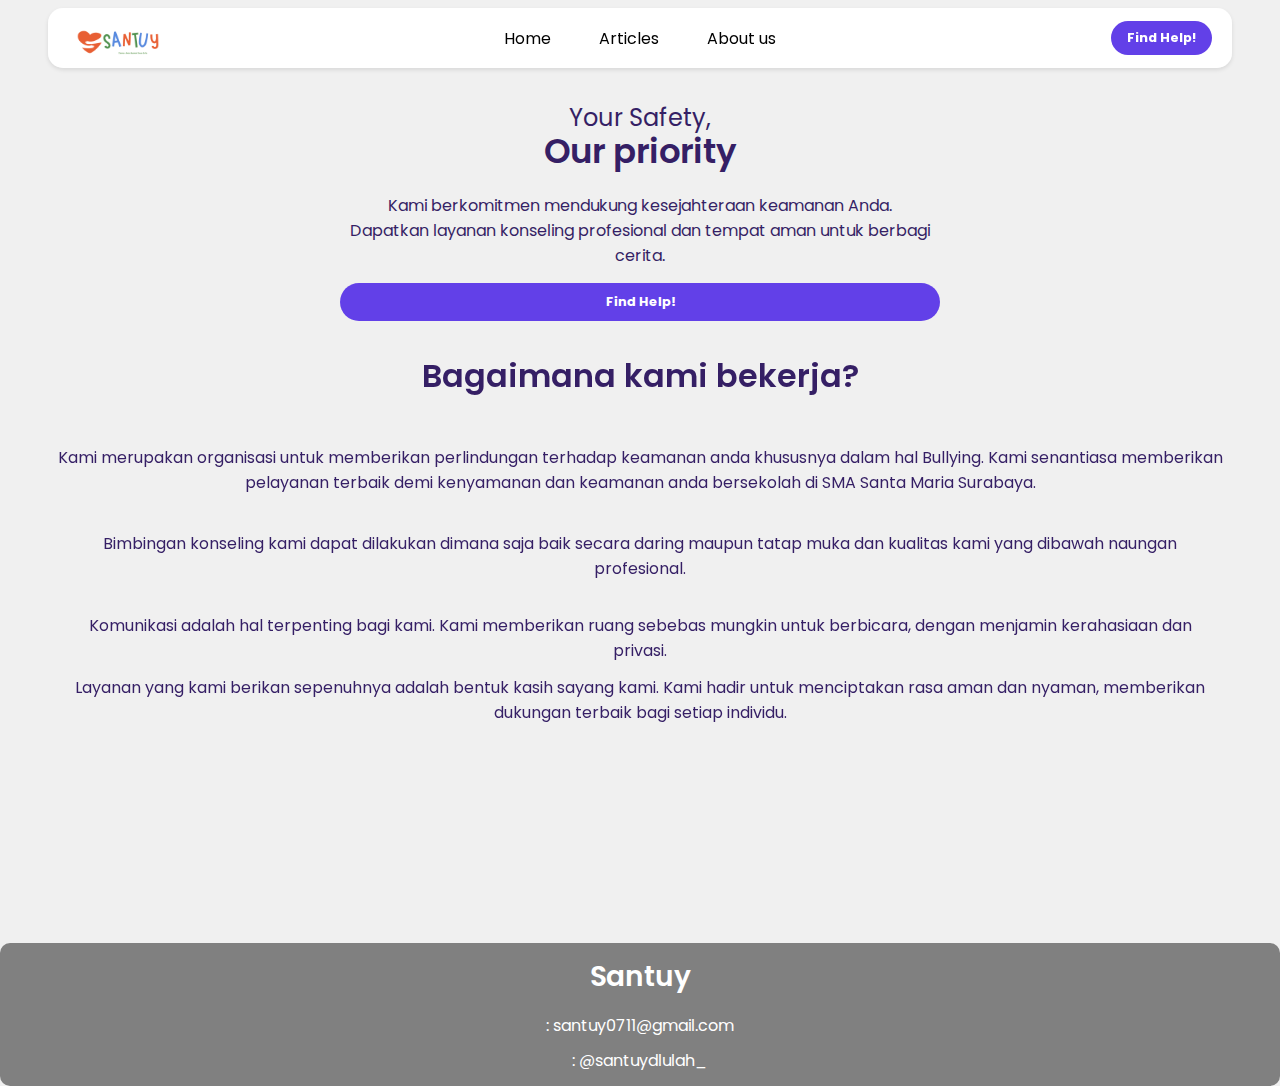
==== index.html @ e02332b7 "Add files via upload" ====
<!DOCTYPE html>
<html lang="en">
<head>
    <meta charset="UTF-8">
    <meta name="viewport" content="width=device-width, initial-scale=1.0">
    <link rel="stylesheet" href="https://cdnjs.cloudflare.com/ajax/libs/font-awesome/6.5.2/css/all.min.css" integrity="sha512-SnH5WK+bZxgPHs44uWIX+LLJAJ9/2PkPKZ5QiAj6Ta86w+fsb2TkcmfRyVX3pBnMFcV7oQPJkl9QevSCWr3W6A==" crossorigin="anonymous" referrerpolicy="no-referrer" />
    <title>Santuy</title>
    <link rel="stylesheet" href="https://unpkg.com/aos@next/dist/aos.css" />
    <link rel="stylesheet" href="index.css">
</head>
<body>
    <header>
        <div class="navbar">
            <div class="logo">
                <img src="image.png" alt="">
            </div>
            <ul class="links">
                <li><a href="index.html">Home</a></li>
                <li><a href="artikel.html">Articles</a></li>
                <li><a href="aboutus.html">About us</a></li>
            </ul>
            <a href="https://wa.me/6285646301819" class="findhelp">Find Help!</a>
            <div class="togglebtn">
                <i class="fa-solid fa-bars"></i>
            </div>
        </div>

        <div class="dropdown_menu">
                <li><a href="index.html">Home</a></li>
                <li><a href="artikel.html">Articles</a></li>
                <li><a href="aboutus.html">About us</a></li>
                <li><a href="https://wa.me/6285646301819" class="findhelp">Find Help!</a></li>
        </div>
    </header>
    <section>
        <div class="wrapper">
            <div class="opening">
                <p class="open1">Your Safety,</p>
                <p class="open2">Our priority</p>
            </div>
            <div class="desk">
                <p class="desk1">Kami berkomitmen mendukung kesejahteraan keamanan Anda. Dapatkan layanan konseling profesional dan tempat aman untuk berbagi cerita.</p>
                <a href="https://wa.me/6285646301819" class="tomboldesk">Find Help!</a>
            </div>
        </div>
        <div class="container">
            <div class="text0" data-aos="fade-right">
                <div class="text1">Bagaimana kami bekerja?</div>
                <i class="fa-solid fa-shield-halved"></i>
                <div class="penjelasan">
                    <p>Kami merupakan organisasi untuk memberikan perlindungan terhadap keamanan anda khususnya dalam hal Bullying. Kami senantiasa memberikan pelayanan terbaik demi kenyamanan dan keamanan anda bersekolah di SMA Santa Maria Surabaya.</p>
                </div>
            </div>
            <div class="text" data-aos="fade-left">
                <i class="fa-solid fa-notes-medical"></i>
                <div class="text2">
                    <p>
                        Bimbingan konseling kami dapat dilakukan dimana saja baik secara daring maupun tatap muka dan kualitas kami yang dibawah naungan profesional.
                    </p>
                </div>
                <div class="text3" data-aos="fade-right">
                    <i class="fa-solid fa-comments"></i>
                    <p>Komunikasi adalah hal terpenting bagi kami. Kami memberikan ruang sebebas mungkin untuk berbicara, dengan menjamin kerahasiaan dan privasi.</p>
                </div>
                <div class="text4" data-aos="fade-left">
                    <i class="fa-solid fa-heart"></i>
                    <p>Layanan yang kami berikan sepenuhnya adalah bentuk kasih sayang kami. Kami hadir untuk menciptakan rasa aman dan nyaman, memberikan dukungan terbaik bagi setiap individu.</p>
                </div>
                <div class="text5" data-aos="fade-right">
                    <i class="fa-solid fa-receipt"></i>
                    <p>Kami juga berkomitmen untuk memberikan solusi terbaik bagi setiap permasalahan atau keresahan yang dirasakan, sehingga setiap individu merasa didukung dan dihargai.</p>
                </div>
                <div class="text6" data-aos="fade-left">
                    <i class="fa-solid fa-hand-holding-heart"></i>
                    <p>Mari bergabung dengan kami dan rasakan layanan konseling yang penuh kasih, aman, dan nyaman. Jangan ragu untuk memanfaatkan jasa kami dan temukan solusi terbaik untuk hati anda yang resah <i class="fa-solid fa-face-smile-wink"></i>.</p>
                </div>
            </div>
        </div>
    </section>
    <footer>
        <div class="box">
            <div class="penutup">Santuy</div>
            <div class="sosmed">
                <div class="email">
                    <p><i class="fa-regular fa-envelope"></i> : santuy0711@gmail.com</p>
                </div>
                <div class="instagram">
                    <p><i class="fa-brands fa-instagram"></i> : @santuydlulah_</p>
                </div>
            </div>
        </div>
    </footer>
    <script src="index.js"></script>
    <script src="https://unpkg.com/aos@next/dist/aos.js"></script>
    <script>
      AOS.init({
        offset: 300,
        duration: 1000,
        easing: 'ease-in-out',
        once: true
      });
    </script>
</body>
</html>
---- index.css ----
@import url('https://fonts.googleapis.com/css2?family=Poppins:ital,wght@0,100;0,200;0,300;0,400;0,500;0,600;0,700;0,800;0,900;1,100;1,200;1,300;1,400;1,500;1,600;1,700;1,800;1,900&display=swap');

* {
    margin: 0;
    padding: 0;
    box-sizing: border-box;
    font-family: 'Poppins', sans-serif;
}

body {
    height: 100vh;
    background-color: #f0f0f0;
}

li {
    list-style: none;
}

.judul {
    font-size: 2.3rem;
    font-weight: 600;
}

a {
    text-decoration: none;
    color: black;
    font-size: 1rem;
}

a:hover {
    color: #351F65;
}

header {
    position: fixed;
    padding: 0 3rem;
    left: 0;
    width: 100%;
    z-index: 1000;
}

.navbar .logo img {
    position: relative;
    top: 7px;
    width: 100px;
    margin: 7px 0;
}

.navbar {
    width: 100%;
    height: 60px;
    max-width: 1200px;
    margin: 0 auto;
    display: flex;
    align-items: center;
    justify-content: space-between;
    background: rgba(255, 255, 255, 0.95); 
    box-shadow: 0 2px 4px rgba(0, 0, 0, 0.1); 
    padding: 0 20px;
    border-radius: 15px;

}

.navbar .judul a {
    font-size: 1.5rem;
    font-weight: bold;
}

.navbar .links {
    display: flex;
    gap: 3rem;
}

.navbar .togglebtn {
    color: black;
    font-size: 1.5rem;
    cursor: pointer;
    display: none;
}

.findhelp {
    background-color: #6240E8;
    color: #fff;
    padding: 0.5rem 1rem;
    border: none;
    outline: none;
    border-radius: 30px;
    font-size: 0.8rem;
    font-weight: bold;
    cursor: pointer;
    transition: scale 0.2 ease;
}

.findhelp:hover {
    scale: 1.05;
    color: #fff;
}

.findhelp:active {
    scale: 0.95;
}

.dropdown_menu {
    display: none;
    position: absolute;
    right: 1rem;
    top: 63px;
    height: 0;
    width: 300px;
    background: rgba(255, 255, 255, 0.8);
    backdrop-filter: blur(15px);
    border-radius: 10px;
    overflow: hidden;
    transition: height 0.2s cubic-bezier(0.175, 0.885, 0.32, 1.275);
}

.dropdown_menu.open {
    height: 240px;
}

.dropdown_menu li {
    padding: 0.7rem;
    display: flex;
    align-items: center;
    justify-content: center;
}

.dropdown_menu .findhelp {
    width: 100%;
    display: flex;
    justify-content: center;
}

@media (max-width: 992px) {
    .navbar .links,
    .navbar .findhelp {
        display: none;
    }

    .navbar .togglebtn {
        display: block;
    }

    .dropdown_menu {
        display: block;
    }
}

@media (max-width: 576px) {
    .dropdown_menu {
        left: 2rem;
        width: unset;
    }
}

section {
    position: relative;
    top: 60px;
    text-align: center;
    justify-content: space-between;
    margin: 0.5rem;
    padding: 2rem;
    color: #351F65;
}

.container {
    overflow: hidden;
}

.open1 {
    font-size: 24px;
}

.open2 {
    line-height: 2rem;
    font-weight: 600;
    font-size: 34px;
}

.desk {
    text-align: left;
    margin: 1rem auto;
    max-width: 600px; 
}

.desk .desk1 {
    padding: 10px;
    margin-bottom: 5px; 
    text-align: center;
    font-size: 16px;
}

.tomboldesk {
    background-color: #6240E8;
    color: #fff;
    padding: 10px 20px; 
    border: none;
    outline: none;
    border-radius: 30px;
    font-size: 0.8rem;
    font-weight: bold;
    cursor: pointer;
    transition: transform 0.2s ease; 
    display: block; 
    margin: 0 auto; 
    text-align: center;
}

.tomboldesk:hover {
    transform: scale(1.05);
    color: #fff;
}

.tomboldesk:active {
    transform: scale(0.95);
}

.fa-shield-halved {
    font-size: 450%;
    position: relative;
    bottom: 20px;
}

.text0 .text1 {
    font-weight: 600;
    font-size: 32px;
    position: relative;
    bottom: 15px;
    margin: 20px;
    padding: 10px;
    color: #351F65;
}

.fa-notes-medical {
    font-size: 450%;
    position: relative;
    top: 20px;
}

.text .text2 {
    font-size: 16px 0px 0px;
    margin: 1rem;
    position: relative;
    top: 20px;
}

.text3 .fa-comments {
    font-size: 425%;
    position: relative;
    top: 30px;
}

.text3 p {
    font-size: 16px 0px 0px;
    margin: 2rem;
    position: relative;
    top: 20px;
}

.text4 .fa-heart{
    font-size: 425%;
    position: relative;
    top: 10px;
}

.text4 p{
    font-size: 16px 0px 0px;
    margin: 2rem;
}

.text5 .fa-receipt {
    font-size: 425%;
    position: relative;
    top: 10px;
}

.text5 p {
    font-size: 16px 0px 0px;
    margin: 2rem;
}

.text6 .fa-hand-holding-heart {
    font-size: 425%;
    position: relative;
    top: 10px;
}

.text6 p {
    font-size: 16px 0px 0px;
    margin: 2rem;
}

.box {
    background-color: gray; 
    padding: 0.8rem; 
    border-radius: 10px; 
    margin-top: 50px;
    color: white; 
    text-align: center; 
}

.box .penutup {
    font-size: 28px;
    font-weight: 600;
    margin-bottom: 15px; 
}

.box .sosmed {
    display: flex; 
    flex-direction: column; 
    gap: 10px; 
    align-items: center; 
    font-size: 1rem;
}

.box .sosmed div {
    display: flex;
    align-items: center;
    gap: 10px; 
}

.box .sosmed p {
    margin: 0; 
}
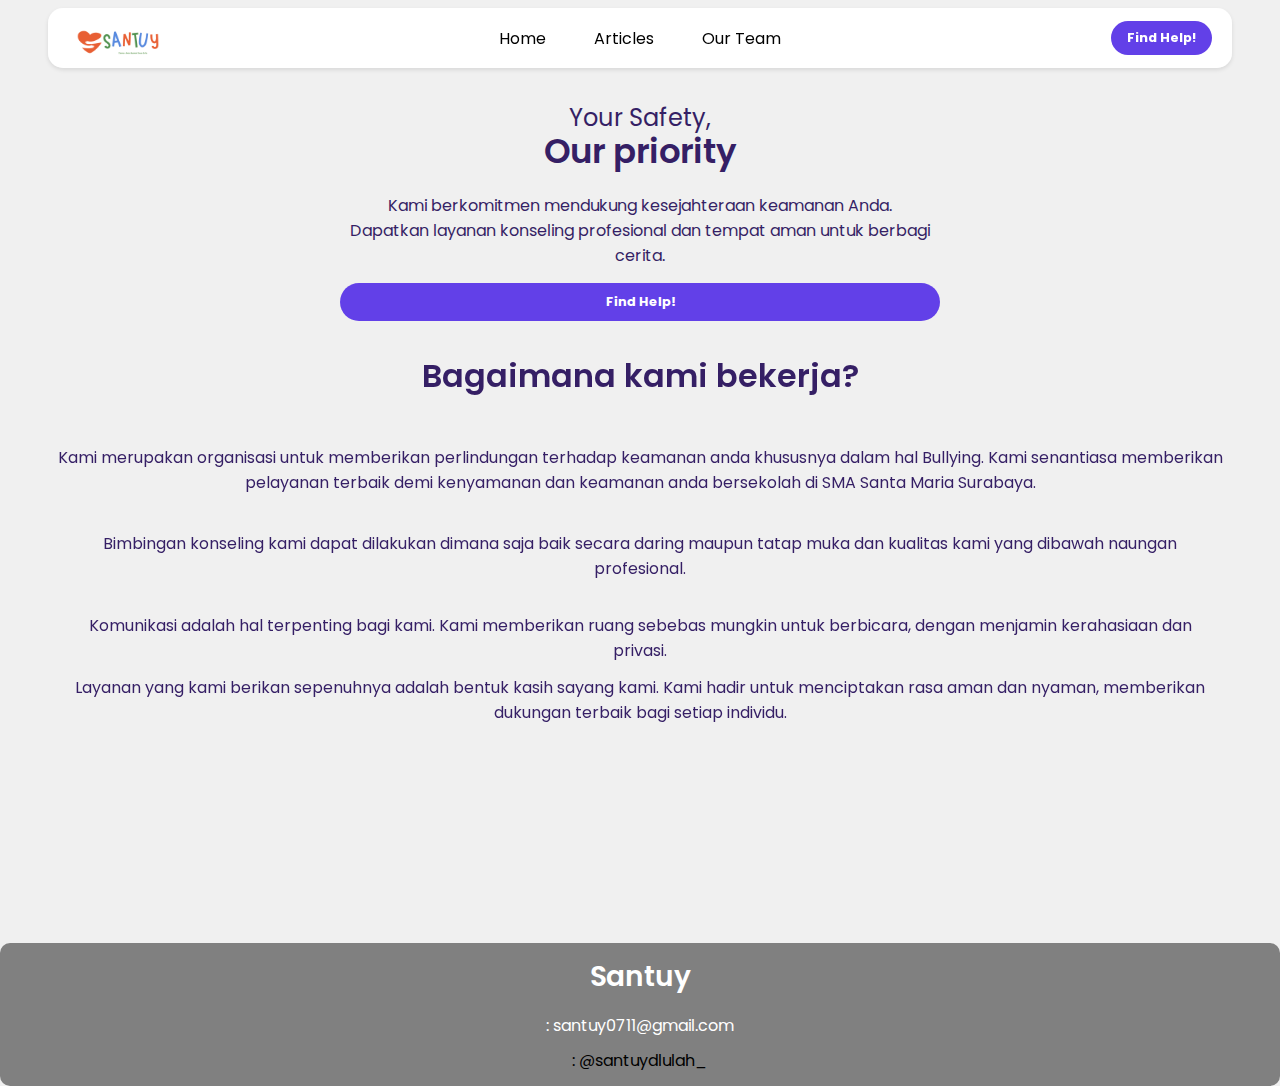
==== commit 7a780cac: "Add files via upload" ====
--- a/index.html
+++ b/index.html
@@ -17,7 +17,7 @@
             <ul class="links">
                 <li><a href="index.html">Home</a></li>
                 <li><a href="artikel.html">Articles</a></li>
-                <li><a href="aboutus.html">About us</a></li>
+                <li><a href="aboutus.html">Our Team</a></li>
             </ul>
             <a href="https://wa.me/6285646301819" class="findhelp">Find Help!</a>
             <div class="togglebtn">
@@ -28,7 +28,7 @@
         <div class="dropdown_menu">
                 <li><a href="index.html">Home</a></li>
                 <li><a href="artikel.html">Articles</a></li>
-                <li><a href="aboutus.html">About us</a></li>
+                <li><a href="aboutus.html">Our Team</a></li>
                 <li><a href="https://wa.me/6285646301819" class="findhelp">Find Help!</a></li>
         </div>
     </header>
@@ -85,7 +85,7 @@
                     <p><i class="fa-regular fa-envelope"></i> : santuy0711@gmail.com</p>
                 </div>
                 <div class="instagram">
-                    <p><i class="fa-brands fa-instagram"></i> : @santuydlulah_</p>
+                    <a href="https://www.instagram.com/sanmar.santuy/?utm_source=ig_web_button_share_sheet"><p><i class="fa-brands fa-instagram"></i> : @santuydlulah_</p></a>
                 </div>
             </div>
         </div>
--- a/index.css
+++ b/index.css
@@ -103,7 +103,7 @@
 .dropdown_menu {
     display: none;
     position: absolute;
-    right: 1rem;
+    right: 2rem;
     top: 63px;
     height: 0;
     width: 300px;
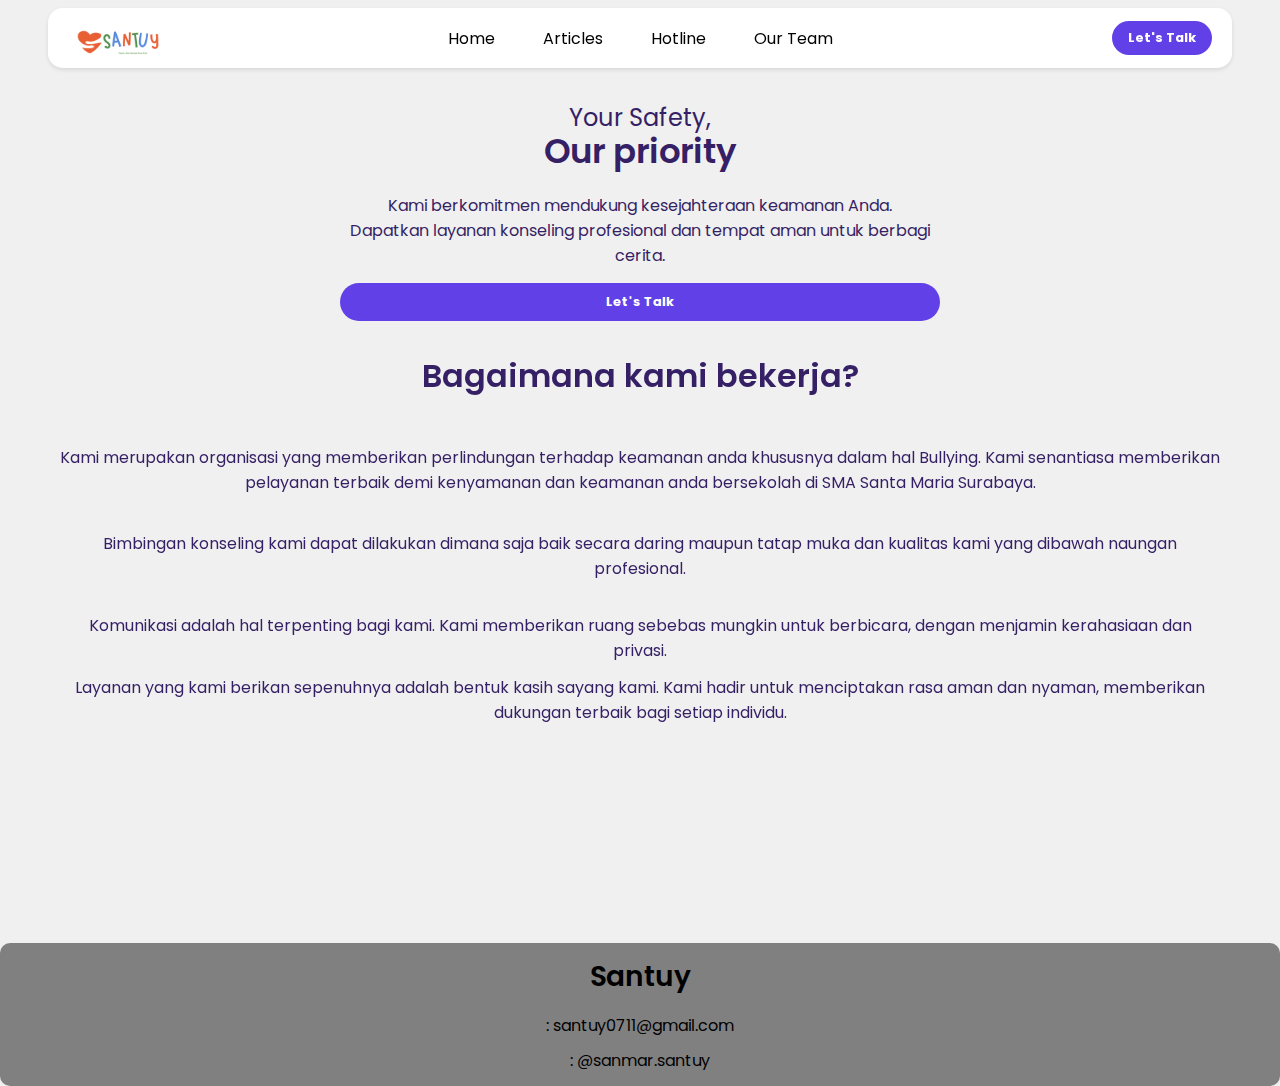
==== commit cdea12dd: "Add files via upload" ====
--- a/index.html
+++ b/index.html
@@ -12,14 +12,15 @@
     <header>
         <div class="navbar">
             <div class="logo">
-                <img src="image.png" alt="">
+                <a href="index.html"><img src="image.png" alt=""></a>
             </div>
             <ul class="links">
                 <li><a href="index.html">Home</a></li>
                 <li><a href="artikel.html">Articles</a></li>
+                <li><a href="hotline.html">Hotline</a></li>
                 <li><a href="aboutus.html">Our Team</a></li>
             </ul>
-            <a href="https://wa.me/6285646301819" class="findhelp">Find Help!</a>
+            <a href="choice.html" class="findhelp">Let's Talk</a>
             <div class="togglebtn">
                 <i class="fa-solid fa-bars"></i>
             </div>
@@ -29,7 +30,8 @@
                 <li><a href="index.html">Home</a></li>
                 <li><a href="artikel.html">Articles</a></li>
                 <li><a href="aboutus.html">Our Team</a></li>
-                <li><a href="https://wa.me/6285646301819" class="findhelp">Find Help!</a></li>
+                <li><a href="hotline.html">Hotline</a></li>
+                <li><a href="choice.html" class="findhelp">Let's Talk</a></li>
         </div>
     </header>
     <section>
@@ -40,7 +42,7 @@
             </div>
             <div class="desk">
                 <p class="desk1">Kami berkomitmen mendukung kesejahteraan keamanan Anda. Dapatkan layanan konseling profesional dan tempat aman untuk berbagi cerita.</p>
-                <a href="https://wa.me/6285646301819" class="tomboldesk">Find Help!</a>
+                <a href="choice.html" class="tomboldesk">Let's Talk</a>
             </div>
         </div>
         <div class="container">
@@ -48,7 +50,7 @@
                 <div class="text1">Bagaimana kami bekerja?</div>
                 <i class="fa-solid fa-shield-halved"></i>
                 <div class="penjelasan">
-                    <p>Kami merupakan organisasi untuk memberikan perlindungan terhadap keamanan anda khususnya dalam hal Bullying. Kami senantiasa memberikan pelayanan terbaik demi kenyamanan dan keamanan anda bersekolah di SMA Santa Maria Surabaya.</p>
+                    <p>Kami merupakan organisasi yang memberikan perlindungan terhadap keamanan anda khususnya dalam hal Bullying. Kami senantiasa memberikan pelayanan terbaik demi kenyamanan dan keamanan anda bersekolah di SMA Santa Maria Surabaya.</p>
                 </div>
             </div>
             <div class="text" data-aos="fade-left">
@@ -85,7 +87,7 @@
                     <p><i class="fa-regular fa-envelope"></i> : santuy0711@gmail.com</p>
                 </div>
                 <div class="instagram">
-                    <a href="https://www.instagram.com/sanmar.santuy/?utm_source=ig_web_button_share_sheet"><p><i class="fa-brands fa-instagram"></i> : @santuydlulah_</p></a>
+                    <a href="https://www.instagram.com/sanmar.santuy/?utm_source=ig_web_button_share_sheet"><p><i class="fa-brands fa-instagram"></i> : @sanmar.santuy</p></a>
                 </div>
             </div>
         </div>
--- a/index.css
+++ b/index.css
@@ -295,7 +295,6 @@
     padding: 0.8rem; 
     border-radius: 10px; 
     margin-top: 50px;
-    color: white; 
     text-align: center; 
 }
 
